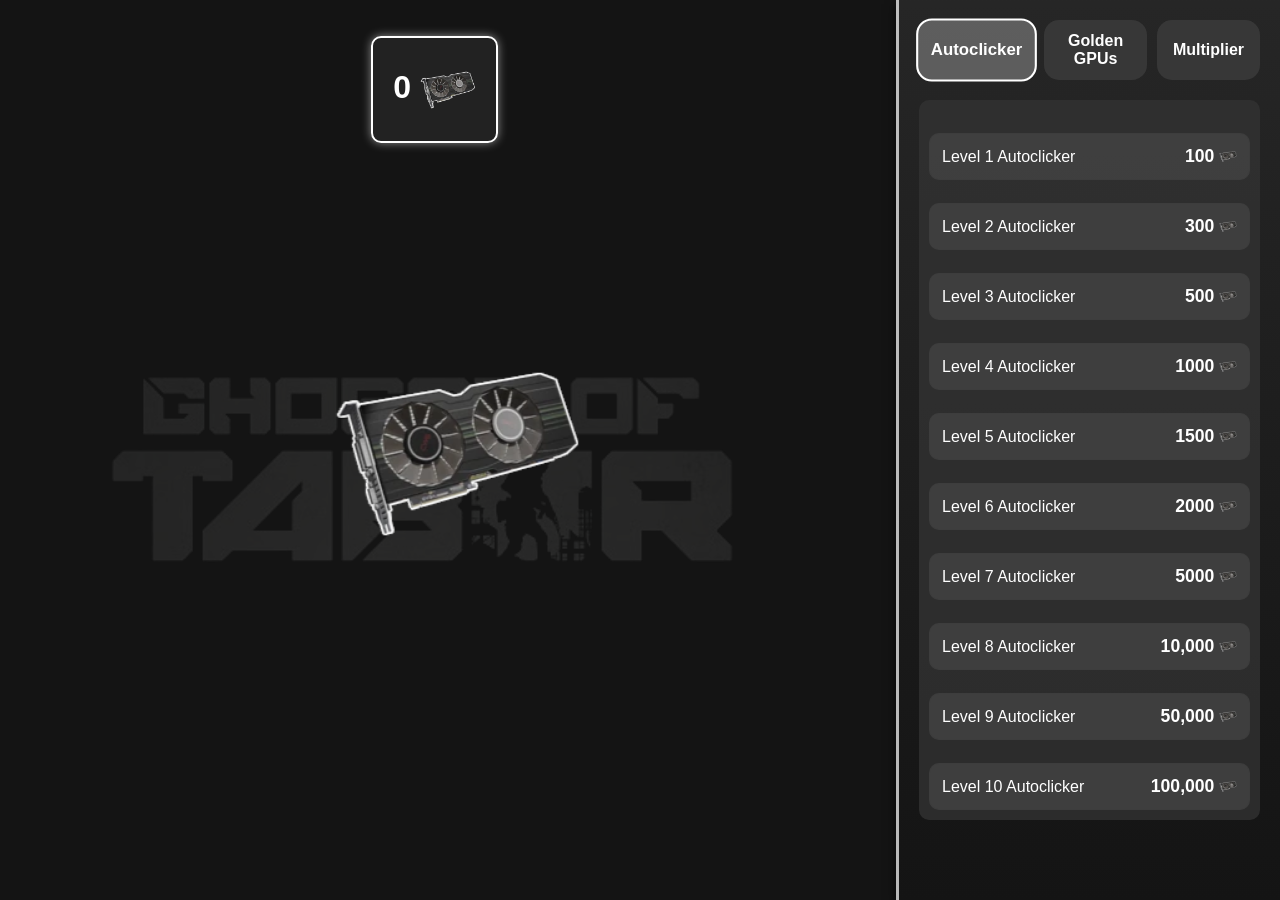
==== index.html @ f70545c6 "Add files via upload" ====
<!DOCTYPE html>
<html lang="en">
<head>
    <meta charset="UTF-8">
    <meta name="viewport" content="width=device-width, initial-scale=1.0">
    <link rel="stylesheet" href="style.css">
    <link rel="shortcut icon" href="GPU.png" type="image/x-icon">
    <title>GPU Clicker</title>
</head>
<body>
    <div class="main-content">
        <div class="Web-background"></div>
        <div class="scoreboard">
            <h1><span id="score">0</span> <img id="gpu" src="GPU.png" alt="GPU "></h1>
        </div>
        <div class="GPU-clicker">
            <img src="GPU.png" id="clicker" alt="GPU">

            <div id="floating-numbers"></div>
        </div>
    </div>
    <div id="hats-container"></div>
    <div class="sidebar right-sidebar">
        <div class="tabs">
            <div class="tab active" data-content="content1">Autoclicker</div>
            <div class="tab" data-content="content2">Golden GPUs</div>
            <div class="tab" data-content="content3">Multiplier</div>
        </div>
        <div class="tab-content" id="content1">
            <div class="item-row" data-type="autoclicker" data-price="100" data-level="1">
                <span>Level 1 Autoclicker</span>
                <span class="price">100<img src="GPU.png" alt="GPU"></span>
            </div>
            <div class="item-row" data-type="autoclicker" data-price="300" data-level="2">
                <span>Level 2 Autoclicker</span>
                <span class="price">300<img src="GPU.png" alt="GPU"></span>
            </div>
            <div class="item-row" data-type="autoclicker" data-price="500" data-level="3">
                <span>Level 3 Autoclicker</span>
                <span class="price">500<img src="GPU.png" alt="GPU"></span>
            </div>
            <div class="item-row" data-type="autoclicker" data-price="1000" data-level="4">
                <span>Level 4 Autoclicker</span>
                <span class="price">1000<img src="GPU.png" alt="GPU"></span>
            </div>
            <div class="item-row" data-type="autoclicker" data-price="1500" data-level="5">
                <span>Level 5 Autoclicker</span>
                <span class="price">1500<img src="GPU.png" alt="GPU"></span>
            </div>
            <div class="item-row" data-type="autoclicker" data-price="2000" data-level="6">
                <span>Level 6 Autoclicker</span>
                <span class="price">2000<img src="GPU.png" alt="GPU"></span>
            </div>
            <div class="item-row" data-type="autoclicker" data-price="5000" data-level="7">
                <span>Level 7 Autoclicker</span>
                <span class="price">5000<img src="GPU.png" alt="GPU"></span>
            </div>
            <div class="item-row" data-type="autoclicker" data-price="10000" data-level="8">
                <span>Level 8 Autoclicker</span>
                <span class="price">10,000<img src="GPU.png" alt="GPU"></span>
            </div>
            <div class="item-row" data-type="autoclicker" data-price="50000" data-level="9">
                <span>Level 9 Autoclicker</span>
                <span class="price">50,000<img src="GPU.png" alt="GPU"></span>
            </div>
            <div class="item-row" data-type="autoclicker" data-price="100000" data-level="10">
                <span>Level 10 Autoclicker</span>
                <span class="price">100,000<img src="GPU.png" alt="GPU"></span>
            </div>
        </div>
        <div class="tab-content" id="content2" style="display: none;">
            <!-- Golden GPUs will be added here later -->
            <p class="empty-message"><span>Will be added later</span></p>
        </div>
        <div class="tab-content" id="content3" style="display: none;">
            <div class="item-row" data-type="multiplier" data-price="200" data-level="1">
                <span>Level 1 Multiplier (2x)</span>
                <span class="price">200<img src="GPU.png" alt="GPU"></span>
            </div>
            <div class="item-row" data-type="multiplier" data-price="500" data-level="2">
                <span>Level 2 Multiplier (3x)</span>
                <span class="price">500<img src="GPU.png" alt="GPU"></span>
            </div>
            <div class="item-row" data-type="multiplier" data-price="1000" data-level="3">
                <span>Level 3 Multiplier (4x)</span>
                <span class="price">1000<img src="GPU.png" alt="GPU"></span>
            </div>
            <div class="item-row" data-type="multiplier" data-price="2000" data-level="4">
                <span>Level 4 Multiplier (5x)</span>
                <span class="price">2000<img src="GPU.png" alt="GPU"></span>
            </div>
            <div class="item-row" data-type="multiplier" data-price="3000" data-level="5">
                <span>Level 5 Multiplier (6x)</span>
                <span class="price">3000<img src="GPU.png" alt="GPU"></span>
            </div>
            <div class="item-row" data-type="multiplier" data-price="4500" data-level="6">
                <span>Level 6 Multiplier (7x)</span>
                <span class="price">4500<img src="GPU.png" alt="GPU"></span>
            </div>
            <div class="item-row" data-type="multiplier" data-price="9000" data-level="7">
                <span>Level 7 Multiplier (8x)</span>
                <span class="price">9000<img src="GPU.png" alt="GPU"></span>
            </div>
            <div class="item-row" data-type="multiplier" data-price="12000" data-level="8">
                <span>Level 8 Multiplier (9x)</span>
                <span class="price">12,000<img src="GPU.png" alt="GPU"></span>
            </div>
            <div class="item-row" data-type="multiplier" data-price="15000" data-level="9">
                <span>Level 9 Multiplier (10x)</span>
                <span class="price">15,000<img src="GPU.png" alt="GPU"></span>
            </div>
            <div class="item-row" data-type="multiplier" data-price="20000" data-level="10">
                <span>Level 10 Multiplier (11x)</span>
                <span class="price">20,000<img src="GPU.png" alt="GPU"></span>
            </div>
        </div>
    </div>

    <!-- <div class="Cairo-image">
        <img src="CAIROI.PNG" alt="Cairo">
    </div> -->
    
    <script src="main.js"></script>
</body>
</html>
---- style.css ----
body {
    display: flex;
    justify-content: flex-end;
    align-items: center;
    min-height: 100vh;
    margin: 0;
    background-color: rgba(20, 20, 20, 1);
    font-family: 'Open Sans', sans-serif;
    overflow: hidden;
}

.main-content {
    display: flex;
    flex-direction: column;
    justify-content: center;
    align-items: center;
    width: 75%;
    position: relative;
}

.Web-background {
    position: fixed;
    top: 52%;
    left: 33%;
    width: 50%;
    height: 70%;
    background-image: url('Background-2-removebg-preview.png');
    background-size: contain;
    background-position: center;
    background-repeat: no-repeat;
    opacity: 0.1;
    transform: translate(-50%, -50%);
    z-index: -1;
}

.scoreboard {
    position: fixed;
    left: 29%;
    top: 4%;
    margin-bottom: 20px;
    padding: 10px 20px;
    background-color: rgba(40, 40, 40, 0.7);
    border: 2px solid white;
    color: white;
    text-align: center;
    border-radius: 10px;
    box-shadow: 0 0 10px rgba(255, 255, 255, 0.5);
    font-family: 'Open Sans', sans-serif;
}

#gpu {
    height: 1.2em;
    vertical-align: middle;
}


@keyframes sway {
    0% { transform: translateX(0); }
    25% { transform: translateX(-5px); }
    50% { transform: translateX(0); }
    75% { transform: translateX(3px); }
    100% { transform: translateX(0); }
}

.GPU-clicker #clicker {
    position: fixed;
    left: 26%;
    top: 41%;
    width: 250px;
    height: auto;
    cursor: pointer;
    transition: transform 0.3s ease-in-out;
    animation: sway 2s ease-in-out infinite;
}

.GPU-clicker #clicker:hover {
    transform: scale(1.2);
}

.GPU-clicker #clicker:active {
    transform: scale(0.9);
}

#floating-numbers {
    position: absolute;
    top: 0;
    left: 50%;
    transform: translateX(-50%);
    pointer-events: none;
}

.falling-gpu {
    position: absolute;
    width: 50px;
    height: auto;
    z-index: 2;
    transition: top 1s ease-out, opacity 1s ease-out;
}

.sidebar {
    width: 30%;
    height: 100%;
    background: linear-gradient(180deg, rgba(40, 40, 40, 0.9) 0%, rgba(20, 20, 20, 0.9) 100%);
    border-left: 3px solid rgba(255, 255, 255, 0.7);
    box-shadow: 0 4px 10px rgba(0, 0, 0, 0.7);
    padding: 20px;
    position: fixed;
    right: 0;
    top: 0;
    overflow-y: auto;
    overflow-x: hidden;
    box-sizing: border-box;
    font-family: 'Open Sans', sans-serif;
}

.tabs {
    display: flex;
    flex-direction: row; 
    gap: 10px;
    margin-bottom: 20px;
    justify-content: center; 
}


.tab {
    flex: 1; 
    background-color: rgba(60, 60, 60, 0.8);
    color: white;
    border: none;
    border-radius: 15px;
    padding: 12px;
    cursor: pointer;
    transition: all 0.3s ease;
    display: flex;
    align-items: center;
    justify-content: center;
    font-weight: bold;
    text-align: center;
}

.tab:hover {
    background-color: rgba(80, 80, 80, 0.9);
    box-shadow: 0 4px 6px rgba(0, 0, 0, 0.5);
}

.tab.active {
    background-color: rgba(100, 100, 100, 0.9);
    border: 2px solid white;
    transform: scale(1.05);
}


.tab-content {
    padding: 10px;
    background-color: rgba(50, 50, 50, 0.8);
    border-radius: 10px;
    overflow-y: auto;
}

.tab-content h2 {
    color: white;
    margin: 10px 0;
    font-size: 1.2em;
    font-family: 'Open Sans', sans-serif;
}


.item-row {
    display: flex;
    justify-content: space-between;
    align-items: center;
    padding: 12px;
    margin-top: 23px;
    background-color: rgba(70, 70, 70, 0.7);
    border-radius: 10px;
    border: 1px solid rgba(60, 60, 60, 0.6);
    transition: background-color 0.3s ease, box-shadow 0.3s ease;
    position: relative;
    overflow: hidden;
    cursor: pointer; 
}

.item-row span{
    color: white;
}

.item-row.purchased::before {
    content: "";
    position: absolute;
    top: 0;
    left: 0;
    width: 100%;
    height: 100%;
    background-color: rgba(0, 0, 0, 0.7);
    z-index: 1;
    border-radius: 10px;
    border: 1px solid rgba(60, 60, 60, 0.6);
}

.item-row.purchased .price {
    color: #999;
    z-index: 2;
}

.item-row.purchased::after {
    content: "BOUGHT";
    color: red;
    font-weight: bold;
    font-size: 1.2em;
    position: absolute;
    top: 50%;
    left: 50%;
    transform: translate(-50%, -50%);
    background: rgba(0, 0, 0, 0.01);
    padding: 5px 10px;
    border-radius: 5px;
    z-index: 3;
    text-align: center;
    width: 100%;
    height: 105%;
    display: flex;
    align-items: center;
    justify-content: center;
}

.item-row .price {
    color: white;
    font-weight: bold;
    font-size: 1.1em;
    display: flex;
    align-items: center;
    position: relative;
}

.item-row .price img {
    width: 1em;
    height: auto;
    margin-left: 5px;
}

.empty-message {
    color: white;
    text-align: center;
    font-size: 1.2em;
    margin-top: 150%;
    font-weight: bold;
    font-family: 'Open Sans', sans-serif;
}

.empty-message span {
    position: fixed;
    top: 50%;
    left: 80%;
}

/* .Cairo-image {
    position: fixed;
    bottom: 0;
    left: 0;
}

/*Easter egg to be added */

/*
.Cairo-image img{
    width: 150px
    ;
} */
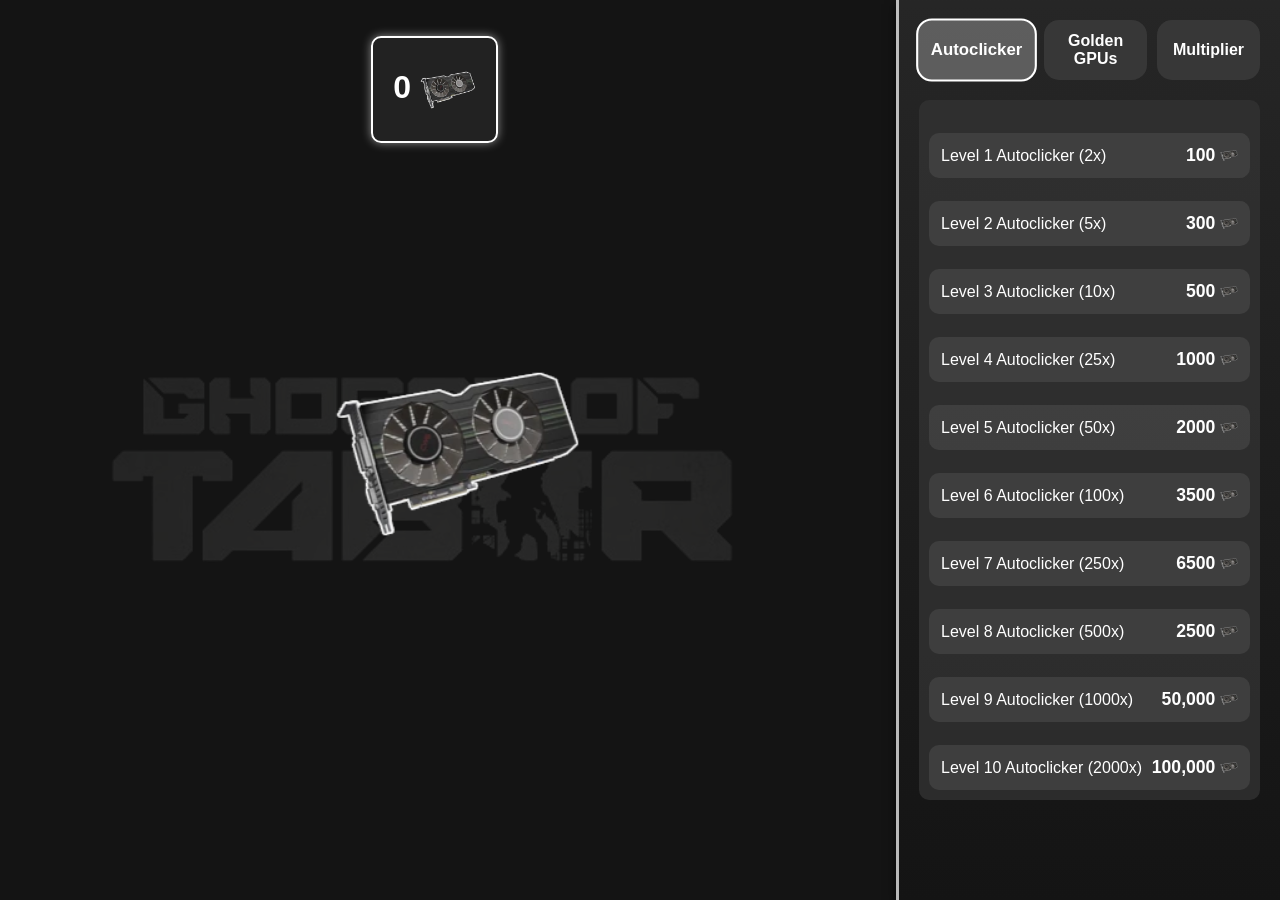
==== commit f398048d: "Updated it for the first time, bugless just needs updates. FOLLOW ROADMAP.txt" ====
--- a/index.html
+++ b/index.html
@@ -3,115 +3,167 @@
 <head>
     <meta charset="UTF-8">
     <meta name="viewport" content="width=device-width, initial-scale=1.0">
+    <meta name="description" content="GPU Clicker Game - Click to earn GPUs and upgrade your autoclickers!">
+    <meta name="keywords" content="GPU, Clicker Game, Autoclicker, Upgrade, Game">
+    <meta name="author" content="Luka Podiashvili">
     <link rel="stylesheet" href="style.css">
     <link rel="shortcut icon" href="GPU.png" type="image/x-icon">
     <title>GPU Clicker</title>
 </head>
 <body>
+    <!--SCORE AND THE PLAYSPACE-->
     <div class="main-content">
         <div class="Web-background"></div>
         <div class="scoreboard">
-            <h1><span id="score">0</span> <img id="gpu" src="GPU.png" alt="GPU "></h1>
+            <h1><span id="score">0</span> <img id="gpu" src="GPU.png" alt="GPU " draggable="false"></h1>
         </div>
         <div class="GPU-clicker">
-            <img src="GPU.png" id="clicker" alt="GPU">
+            <img src="GPU.png" id="clicker" alt="GPU" draggable="false">
 
             <div id="floating-numbers"></div>
         </div>
     </div>
     <div id="hats-container"></div>
     <div class="sidebar right-sidebar">
+
+        <!--TABS-->
         <div class="tabs">
             <div class="tab active" data-content="content1">Autoclicker</div>
             <div class="tab" data-content="content2">Golden GPUs</div>
             <div class="tab" data-content="content3">Multiplier</div>
-        </div>
+        </div> 
+
+        <img id="auto-cursor" src="cursor.png" alt="Cursor" /> <!--Autoclicker cursor image-->
+        
+        <!--AUTOCLICKERS-->
         <div class="tab-content" id="content1">
             <div class="item-row" data-type="autoclicker" data-price="100" data-level="1">
-                <span>Level 1 Autoclicker</span>
-                <span class="price">100<img src="GPU.png" alt="GPU"></span>
+                <span>Level 1 Autoclicker (2x)</span>
+                <span class="price">100<img src="GPU.png" alt="GPU" draggable="false"></span>
             </div>
             <div class="item-row" data-type="autoclicker" data-price="300" data-level="2">
-                <span>Level 2 Autoclicker</span>
-                <span class="price">300<img src="GPU.png" alt="GPU"></span>
+                <span>Level 2 Autoclicker (5x)</span>
+                <span class="price">300<img src="GPU.png" alt="GPU" draggable="false"></span>
             </div>
             <div class="item-row" data-type="autoclicker" data-price="500" data-level="3">
-                <span>Level 3 Autoclicker</span>
-                <span class="price">500<img src="GPU.png" alt="GPU"></span>
+                <span>Level 3 Autoclicker (10x)</span>
+                <span class="price">500<img src="GPU.png" alt="GPU" draggable="false"></span>
             </div>
             <div class="item-row" data-type="autoclicker" data-price="1000" data-level="4">
-                <span>Level 4 Autoclicker</span>
-                <span class="price">1000<img src="GPU.png" alt="GPU"></span>
+                <span>Level 4 Autoclicker (25x)</span>
+                <span class="price">1000<img src="GPU.png" alt="GPU" draggable="false"></span>
             </div>
-            <div class="item-row" data-type="autoclicker" data-price="1500" data-level="5">
-                <span>Level 5 Autoclicker</span>
-                <span class="price">1500<img src="GPU.png" alt="GPU"></span>
+            <div class="item-row" data-type="autoclicker" data-price="2000" data-level="5">
+                <span>Level 5 Autoclicker (50x)</span>
+                <span class="price">2000<img src="GPU.png" alt="GPU" draggable="false"></span>
             </div>
-            <div class="item-row" data-type="autoclicker" data-price="2000" data-level="6">
-                <span>Level 6 Autoclicker</span>
-                <span class="price">2000<img src="GPU.png" alt="GPU"></span>
+            <div class="item-row" data-type="autoclicker" data-price="3500" data-level="6">
+                <span>Level 6 Autoclicker (100x)</span>
+                <span class="price">3500<img src="GPU.png" alt="GPU" draggable="false"></span>
             </div>
-            <div class="item-row" data-type="autoclicker" data-price="5000" data-level="7">
-                <span>Level 7 Autoclicker</span>
-                <span class="price">5000<img src="GPU.png" alt="GPU"></span>
+            <div class="item-row" data-type="autoclicker" data-price="6500" data-level="7">
+                <span>Level 7 Autoclicker (250x)</span>
+                <span class="price">6500<img src="GPU.png" alt="GPU" draggable="false"></span>
             </div>
-            <div class="item-row" data-type="autoclicker" data-price="10000" data-level="8">
-                <span>Level 8 Autoclicker</span>
-                <span class="price">10,000<img src="GPU.png" alt="GPU"></span>
+            <div class="item-row" data-type="autoclicker" data-price="25000" data-level="8">
+                <span>Level 8 Autoclicker (500x)</span>
+                <span class="price">2500<img src="GPU.png" alt="GPU" draggable="false"></span>
             </div>
             <div class="item-row" data-type="autoclicker" data-price="50000" data-level="9">
-                <span>Level 9 Autoclicker</span>
-                <span class="price">50,000<img src="GPU.png" alt="GPU"></span>
+                <span>Level 9 Autoclicker (1000x)</span>
+                <span class="price">50,000<img src="GPU.png" alt="GPU" draggable="false"></span>
             </div>
             <div class="item-row" data-type="autoclicker" data-price="100000" data-level="10">
-                <span>Level 10 Autoclicker</span>
-                <span class="price">100,000<img src="GPU.png" alt="GPU"></span>
+                <span>Level 10 Autoclicker (2000x)</span>
+                <span class="price">100,000<img src="GPU.png" alt="GPU" draggable="false"></span>
             </div>
         </div>
+
+        <!--GOLDEN GPUS-->
         <div class="tab-content" id="content2" style="display: none;">
-            <!-- Golden GPUs will be added here later -->
-            <p class="empty-message"><span>Will be added later</span></p>
+            <div class="item-row" data-type="golden-gpu" data-price="200" data-level="1">
+                <span>Level 1 Gold GPUs </span>
+                <span class="price">200<img src="GPU.png" alt="GPU" draggable="false"></span>
+            </div>
+            <div class="item-row" data-type="golden-gpu" data-price="500" data-level="2">
+                <span>Level 2 Gold GPUs </span>
+                <span class="price">500<img src="GPU.png" alt="GPU" draggable="false"></span>
+            </div>
+            <div class="item-row" data-type="golden-gpu" data-price="1000" data-level="3">
+                <span>Level 3 Gold GPUs</span>
+                <span class="price">1000<img src="GPU.png" alt="GPU" draggable="false"></span>
+            </div>
+            <div class="item-row" data-type="golden-gpu" data-price="2000" data-level="4">
+                <span>Level 4 Gold GPUs</span>
+                <span class="price">2000<img src="GPU.png" alt="GPU" draggable="false"></span>
+            </div>
+            <div class="item-row" data-type="golden-gpu"data-price="3000" data-level="5">
+                <span>Level 5 Gold GPUs</span>
+                <span class="price">3000<img src="GPU.png" alt="GPU" draggable="false"></span>
+            </div>
+            <div class="item-row" data-type="golden-gpu" data-price="4500" data-level="6">
+                <span>Level 6 Gold GPUs</span>
+                <span class="price">4500<img src="GPU.png" alt="GPU" draggable="false"></span>
+            </div>
+            <div class="item-row" data-type="golden-gpu" data-price="9000" data-level="7">
+                <span>Level 7 Gold GPUs</span>
+                <span class="price">9000<img src="GPU.png" alt="GPU" draggable="false"></span>
+            </div>
+            <div class="item-row" data-type="golden-gpu" data-price="12000" data-level="8">
+                <span>Level 8 Gold GPUs</span>
+                <span class="price">12,000<img src="GPU.png" alt="GPU" draggable="false"></span>
+            </div>
+            <div class="item-row" data-type="golden-gpu" data-price="15000" data-level="9">
+                <span>Level 9 Gold GPUs</span>
+                <span class="price">15,000<img src="GPU.png" alt="GPU" draggable="false"></span>
+            </div>
+            <div class="item-row" data-type="golden-gpu" data-price="20000" data-level="10">
+                <span>Level 10 Gold GPUs</span>
+                <span class="price">20,000<img src="GPU.png" alt="GPU" draggable="false"></span>
+            </div>
         </div>
+
+        <!--MULTIPLIERS-->
         <div class="tab-content" id="content3" style="display: none;">
             <div class="item-row" data-type="multiplier" data-price="200" data-level="1">
                 <span>Level 1 Multiplier (2x)</span>
-                <span class="price">200<img src="GPU.png" alt="GPU"></span>
+                <span class="price">200<img src="GPU.png" alt="GPU" draggable="false"></span>
             </div>
             <div class="item-row" data-type="multiplier" data-price="500" data-level="2">
                 <span>Level 2 Multiplier (3x)</span>
-                <span class="price">500<img src="GPU.png" alt="GPU"></span>
+                <span class="price">500<img src="GPU.png" alt="GPU" draggable="false"></span>
             </div>
             <div class="item-row" data-type="multiplier" data-price="1000" data-level="3">
                 <span>Level 3 Multiplier (4x)</span>
-                <span class="price">1000<img src="GPU.png" alt="GPU"></span>
+                <span class="price">1000<img src="GPU.png" alt="GPU" draggable="false"></span>
             </div>
             <div class="item-row" data-type="multiplier" data-price="2000" data-level="4">
                 <span>Level 4 Multiplier (5x)</span>
-                <span class="price">2000<img src="GPU.png" alt="GPU"></span>
+                <span class="price">2000<img src="GPU.png" alt="GPU" draggable="false"></span>
             </div>
-            <div class="item-row" data-type="multiplier" data-price="3000" data-level="5">
-                <span>Level 5 Multiplier (6x)</span>
-                <span class="price">3000<img src="GPU.png" alt="GPU"></span>
+            <div class="item-row" data-type="multiplier" data-price="5000" data-level="5">
+                <span>Level 5 Multiplier (7x)</span>
+                <span class="price">5000<img src="GPU.png" alt="GPU" draggable="false"></span>
             </div>
-            <div class="item-row" data-type="multiplier" data-price="4500" data-level="6">
-                <span>Level 6 Multiplier (7x)</span>
-                <span class="price">4500<img src="GPU.png" alt="GPU"></span>
+            <div class="item-row" data-type="multiplier" data-price="8000" data-level="6">
+                <span>Level 6 Multiplier (10x)</span>
+                <span class="price">8000<img src="GPU.png" alt="GPU" draggable="false"></span>
             </div>
-            <div class="item-row" data-type="multiplier" data-price="9000" data-level="7">
-                <span>Level 7 Multiplier (8x)</span>
-                <span class="price">9000<img src="GPU.png" alt="GPU"></span>
+            <div class="item-row" data-type="multiplier" data-price="15000" data-level="7">
+                <span>Level 7 Multiplier (15x)</span>
+                <span class="price">15000<img src="GPU.png" alt="GPU" draggable="false"></span>
             </div>
-            <div class="item-row" data-type="multiplier" data-price="12000" data-level="8">
-                <span>Level 8 Multiplier (9x)</span>
-                <span class="price">12,000<img src="GPU.png" alt="GPU"></span>
+            <div class="item-row" data-type="multiplier" data-price="20000" data-level="8">
+                <span>Level 8 Multiplier (25x)</span>
+                <span class="price">20000<img src="GPU.png" alt="GPU" draggable="false"></span>
             </div>
-            <div class="item-row" data-type="multiplier" data-price="15000" data-level="9">
-                <span>Level 9 Multiplier (10x)</span>
-                <span class="price">15,000<img src="GPU.png" alt="GPU"></span>
+            <div class="item-row" data-type="multiplier" data-price="50000" data-level="9">
+                <span>Level 9 Multiplier (50x)</span>
+                <span class="price">50000<img src="GPU.png" alt="GPU" draggable="false"></span>
             </div>
-            <div class="item-row" data-type="multiplier" data-price="20000" data-level="10">
-                <span>Level 10 Multiplier (11x)</span>
-                <span class="price">20,000<img src="GPU.png" alt="GPU"></span>
+            <div class="item-row" data-type="multiplier" data-price="100000" data-level="10">
+                <span>Level 10 Multiplier (100x)</span>
+                <span class="price">100000<img src="GPU.png" alt="GPU" draggable="false"></span>
             </div>
         </div>
     </div>
@@ -119,7 +171,8 @@
     <!-- <div class="Cairo-image">
         <img src="CAIROI.PNG" alt="Cairo">
     </div> -->
+    <!--RIP-->
     
     <script src="main.js"></script>
-</body>
+</body> 
 </html>
--- a/style.css
+++ b/style.css
@@ -1,3 +1,10 @@
+* {
+    user-select: none;
+    -webkit-user-select: none; /* safari */
+    -moz-user-select: none;    /* firefox */
+    -ms-user-select: none;     /* edge */
+  }
+
 
 body {
     display: flex;
@@ -63,6 +70,32 @@
     100% { transform: translateX(0); }
 }
 
+/* Golden GPU falling animation */
+@keyframes golden-sway {
+    0% { transform: translateX(0) rotate(0deg); }
+    25% { transform: translateX(-10px) rotate(-10deg); }
+    50% { transform: translateX(10px) rotate(10deg); }
+    75% { transform: translateX(-5px) rotate(-5deg); }
+    100% { transform: translateX(0) rotate(0deg); }
+}
+
+/* Updated Golden GPU styles */
+.golden-gpu {
+    position: absolute;
+    top: -50px; /* Start above the screen */
+    width: 60px; /* Increased size */
+    height: auto;
+    z-index: 3;
+    animation: golden-sway 4s ease-in-out infinite, fall 8s linear; /* Slower fall */
+    pointer-events: auto; /* Ensure it can be clicked */
+    cursor: pointer; /* Show pointer cursor on hover */
+}
+
+@keyframes fall {
+    0% { top: -50px; opacity: 1; }
+    100% { top: 100vh; opacity: 0; }
+}
+
 .GPU-clicker #clicker {
     position: fixed;
     left: 26%;
@@ -174,7 +207,6 @@
     margin-top: 23px;
     background-color: rgba(70, 70, 70, 0.7);
     border-radius: 10px;
-    border: 1px solid rgba(60, 60, 60, 0.6);
     transition: background-color 0.3s ease, box-shadow 0.3s ease;
     position: relative;
     overflow: hidden;
@@ -214,16 +246,35 @@
     transform: translate(-50%, -50%);
     background: rgba(0, 0, 0, 0.01);
     padding: 5px 10px;
-    border-radius: 5px;
     z-index: 3;
     text-align: center;
-    width: 100%;
-    height: 105%;
+    width: 100;
+    height: 100%;
     display: flex;
     align-items: center;
     justify-content: center;
 }
 
+/*.item-row.out-of-stock {
+    content: "OUT OF STOCK";
+    color: red;
+    font-weight: bold;
+    font-size: 1.2em;
+    position: absolute;
+    top: 50%;
+    left: 50%;
+    transform: translate(-50%, -50%);        THIS WILL BE UNCOMMENTED WHEN I IMPLEMENT THE OUT OF STOCK FUNCTIONALITY
+    background: rgba(0, 0, 0, 0.01);
+    padding: 5px 10px;
+    z-index: 3;
+    text-align: center;
+    width: 100;
+    height: 100%;
+    display: flex;
+    align-items: center;
+    justify-content: center;
+}
+*/
 .item-row .price {
     color: white;
     font-weight: bold;
@@ -253,6 +304,22 @@
     top: 50%;
     left: 80%;
 }
+
+#auto-cursor {
+    position: absolute;
+    top: 50%;
+    left: 50%;
+    width: 50px;
+    height: auto;
+    transform: translate(-50%, -50%);
+    display: none;
+    pointer-events: none;
+    transition: transform 0.1s ease;
+  }
+  
+  #auto-cursor.clicking {
+    transform: translate(-50%, -50%) scale(0.9); 
+  }
 
 /* .Cairo-image {
     position: fixed;
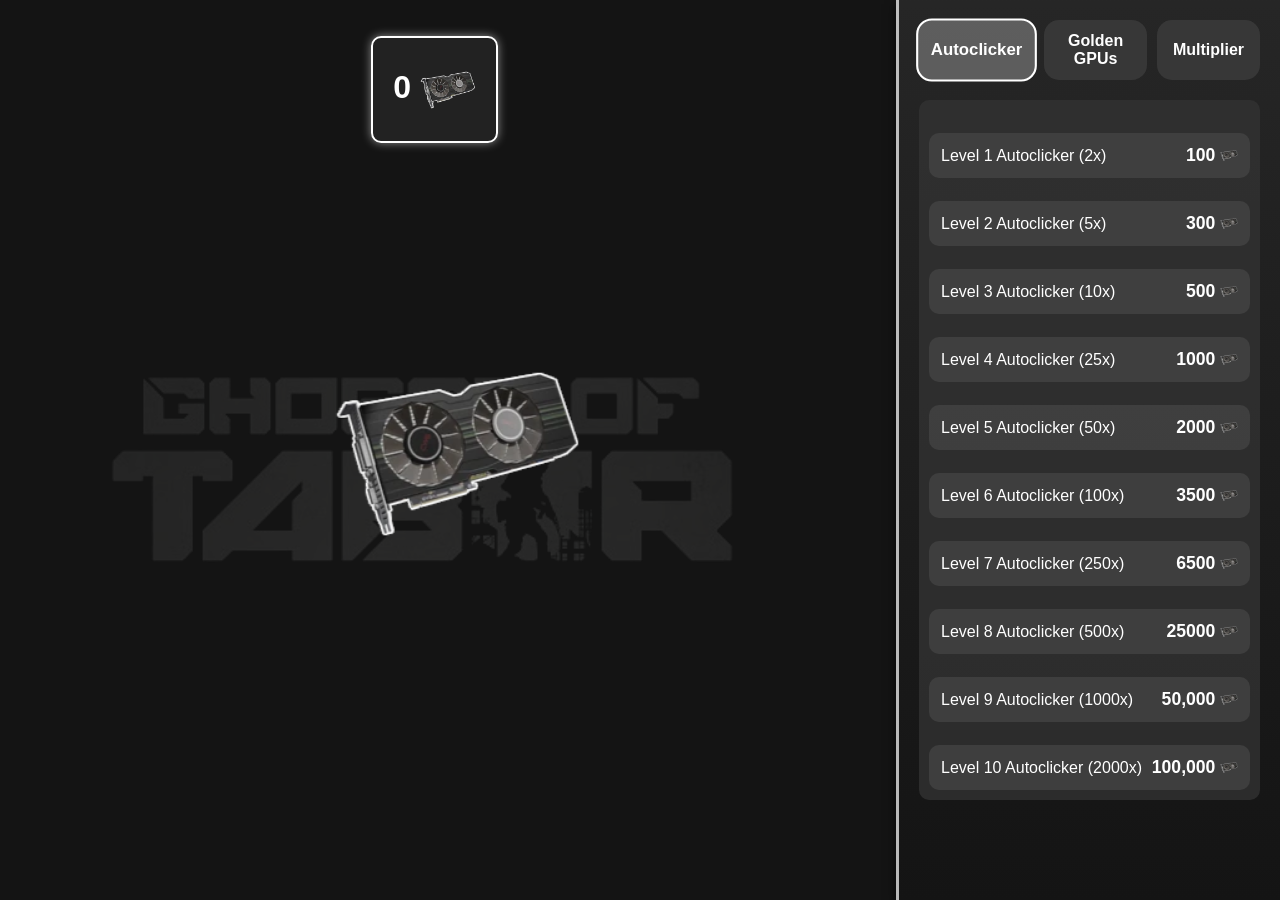
==== commit 2c36e05b: "Updated roadmap, FIXED being able to buy backwards causing downgrades (out of stock system)" ====
--- a/index.html
+++ b/index.html
@@ -31,10 +31,7 @@
             <div class="tab active" data-content="content1">Autoclicker</div>
             <div class="tab" data-content="content2">Golden GPUs</div>
             <div class="tab" data-content="content3">Multiplier</div>
-        </div> 
-
-        <img id="auto-cursor" src="cursor.png" alt="Cursor" /> <!--Autoclicker cursor image-->
-        
+        </div>         
         <!--AUTOCLICKERS-->
         <div class="tab-content" id="content1">
             <div class="item-row" data-type="autoclicker" data-price="100" data-level="1">
@@ -67,7 +64,7 @@
             </div>
             <div class="item-row" data-type="autoclicker" data-price="25000" data-level="8">
                 <span>Level 8 Autoclicker (500x)</span>
-                <span class="price">2500<img src="GPU.png" alt="GPU" draggable="false"></span>
+                <span class="price">25000<img src="GPU.png" alt="GPU" draggable="false"></span>
             </div>
             <div class="item-row" data-type="autoclicker" data-price="50000" data-level="9">
                 <span>Level 9 Autoclicker (1000x)</span>
--- a/style.css
+++ b/style.css
@@ -32,7 +32,7 @@
     left: 33%;
     width: 50%;
     height: 70%;
-    background-image: url('Background-2-removebg-preview.png');
+    background-image: url('Background\ GOT.png');
     background-size: contain;
     background-position: center;
     background-repeat: no-repeat;
@@ -70,7 +70,6 @@
     100% { transform: translateX(0); }
 }
 
-/* Golden GPU falling animation */
 @keyframes golden-sway {
     0% { transform: translateX(0) rotate(0deg); }
     25% { transform: translateX(-10px) rotate(-10deg); }
@@ -79,16 +78,16 @@
     100% { transform: translateX(0) rotate(0deg); }
 }
 
-/* Updated Golden GPU styles */
+
 .golden-gpu {
     position: absolute;
-    top: -50px; /* Start above the screen */
-    width: 60px; /* Increased size */
+    top: -50px; 
+    width: 60px;
     height: auto;
     z-index: 3;
-    animation: golden-sway 4s ease-in-out infinite, fall 8s linear; /* Slower fall */
-    pointer-events: auto; /* Ensure it can be clicked */
-    cursor: pointer; /* Show pointer cursor on hover */
+    animation: golden-sway 4s ease-in-out infinite, fall 8s linear; 
+    pointer-events: auto; 
+    cursor: pointer; 
 }
 
 @keyframes fall {
@@ -230,7 +229,7 @@
     border: 1px solid rgba(60, 60, 60, 0.6);
 }
 
-.item-row.purchased .price {
+.item-row.purchased::before .price {
     color: #999;
     z-index: 2;
 }
@@ -255,26 +254,17 @@
     justify-content: center;
 }
 
-/*.item-row.out-of-stock {
-    content: "OUT OF STOCK";
+.item-row.out-of-stock {
+    opacity: 0.5;
+    pointer-events: none;
+    color: gray;
+}
+
+.item-row.out-of-stock .price {
     color: red;
     font-weight: bold;
-    font-size: 1.2em;
-    position: absolute;
-    top: 50%;
-    left: 50%;
-    transform: translate(-50%, -50%);        THIS WILL BE UNCOMMENTED WHEN I IMPLEMENT THE OUT OF STOCK FUNCTIONALITY
-    background: rgba(0, 0, 0, 0.01);
-    padding: 5px 10px;
-    z-index: 3;
-    text-align: center;
-    width: 100;
-    height: 100%;
-    display: flex;
-    align-items: center;
-    justify-content: center;
-}
-*/
+}
+
 .item-row .price {
     color: white;
     font-weight: bold;
@@ -305,21 +295,6 @@
     left: 80%;
 }
 
-#auto-cursor {
-    position: absolute;
-    top: 50%;
-    left: 50%;
-    width: 50px;
-    height: auto;
-    transform: translate(-50%, -50%);
-    display: none;
-    pointer-events: none;
-    transition: transform 0.1s ease;
-  }
-  
-  #auto-cursor.clicking {
-    transform: translate(-50%, -50%) scale(0.9); 
-  }
 
 /* .Cairo-image {
     position: fixed;
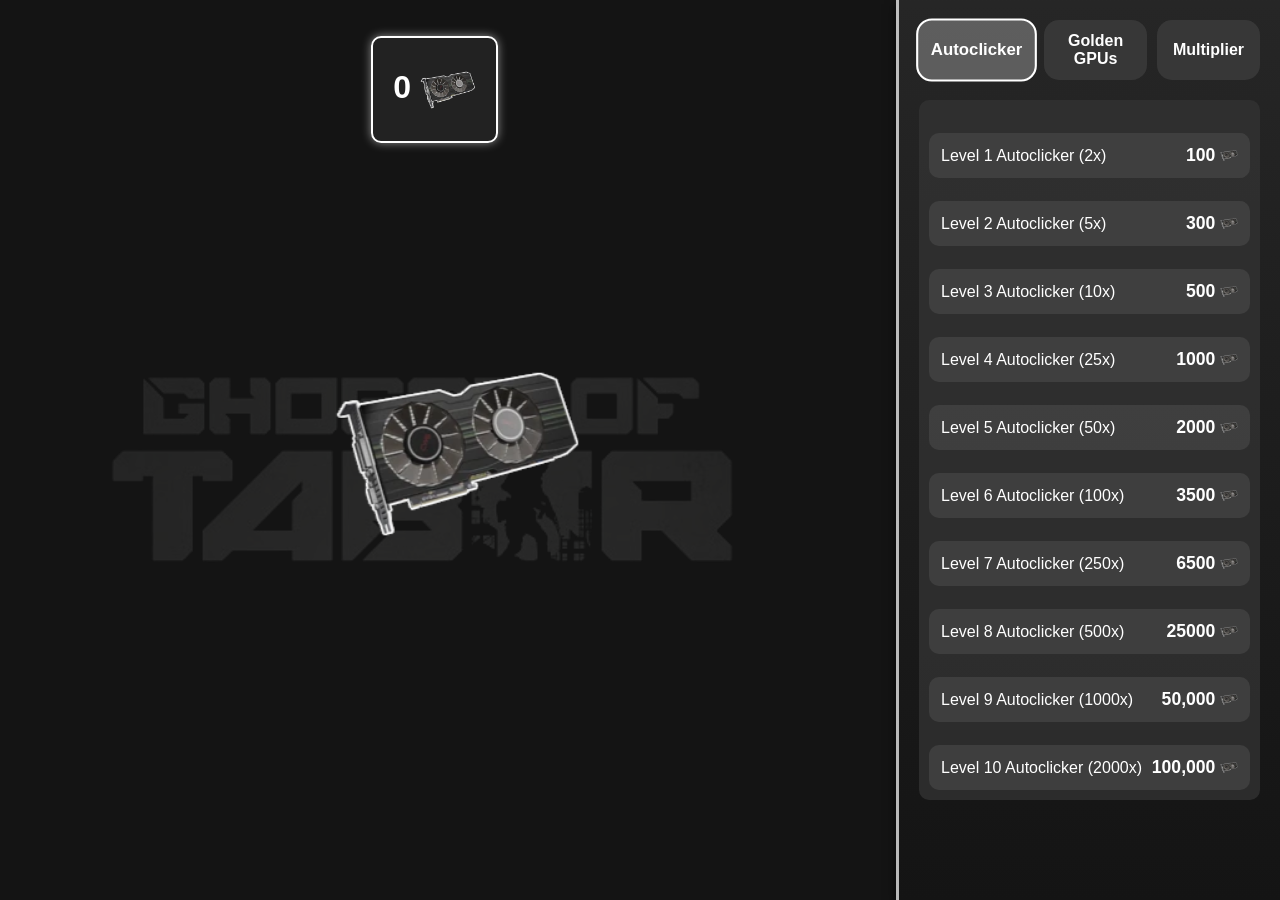
==== commit fb886afa: "Test commit" ====
--- a/index.html
+++ b/index.html
@@ -169,7 +169,7 @@
         <img src="CAIROI.PNG" alt="Cairo">
     </div> -->
     <!--RIP-->
-    
+     
     <script src="main.js"></script>
 </body> 
 </html>
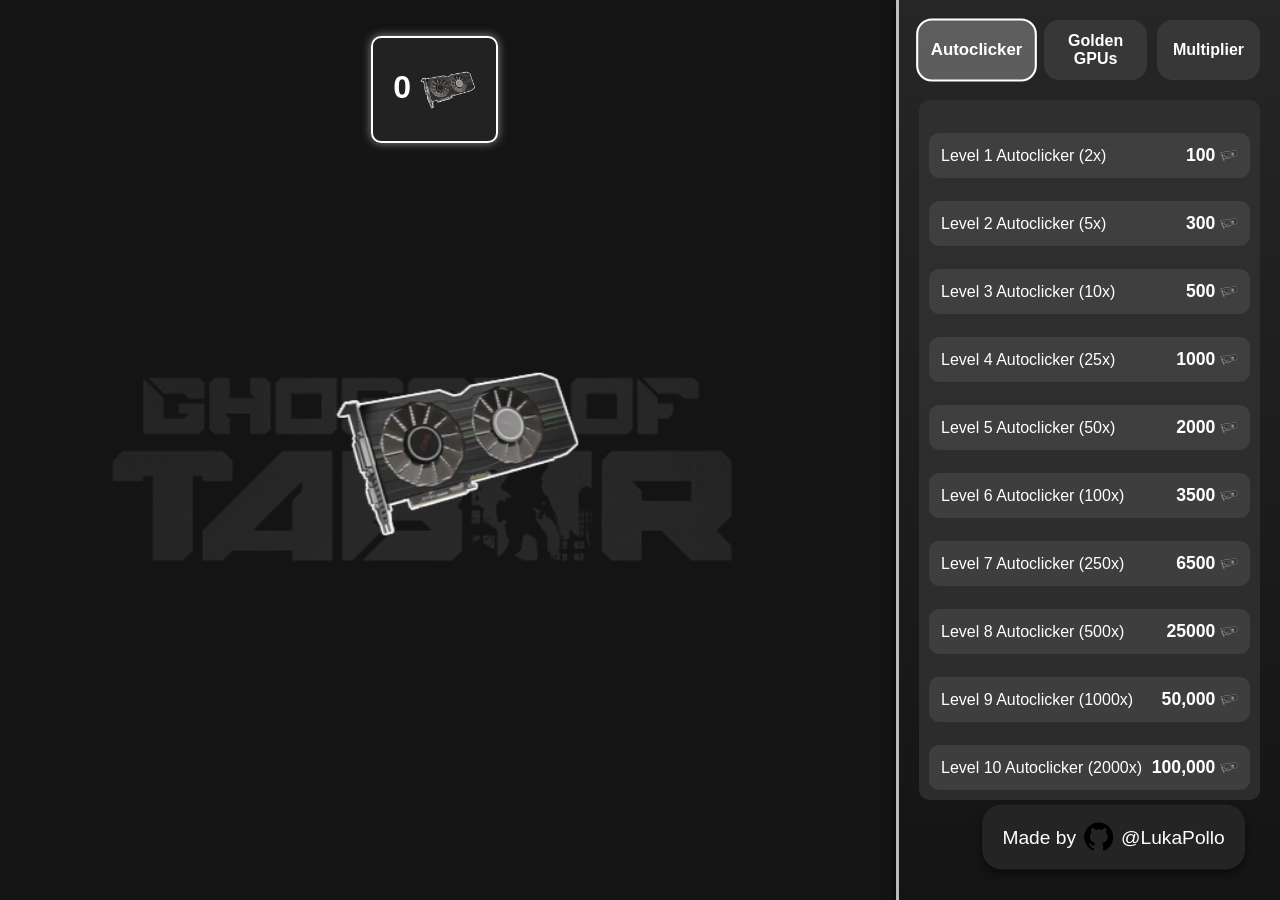
==== commit 79cb6cc4: "Added credits and adjusted fonts" ====
--- a/index.html
+++ b/index.html
@@ -164,6 +164,12 @@
             </div>
         </div>
     </div>
+    <div class="credits">
+        <a href="https://github.com/LukaPollo" id="github-link">Made by
+            <img src="Github_logo.png" alt="GitHub" style="width: 35px; height: 35px; margin-right: 5px; margin-left: 5px;">
+            @LukaPollo
+        </a>
+    </div>
 
     <!-- <div class="Cairo-image">
         <img src="CAIROI.PNG" alt="Cairo">
--- a/style.css
+++ b/style.css
@@ -13,7 +13,7 @@
     min-height: 100vh;
     margin: 0;
     background-color: rgba(20, 20, 20, 1);
-    font-family: 'Open Sans', sans-serif;
+    font-family: 'Roboto', sans-serif;
     overflow: hidden;
 }
 
@@ -295,6 +295,29 @@
     left: 80%;
 }
 
+.credits {
+    position: fixed; 
+    bottom: 7%; 
+    right: 13%; 
+    display: flex; 
+    justify-content: center; 
+    align-items: center; 
+    gap: 10px; 
+    background: rgba(40, 40, 40, 0.8); 
+    padding: 15px 20px;
+    border-radius: 20px; 
+    box-shadow: 0 4px 6px rgba(0, 0, 0, 0.5); 
+    transform: translate(50%, 50%);
+}
+
+#github-link {
+    display: flex; 
+    align-items: center; 
+    text-decoration: none; 
+    color: white; 
+    font-family: 'Inter', sans-serif; 
+    font-size: 1.2em; 
+}
 
 /* .Cairo-image {
     position: fixed;
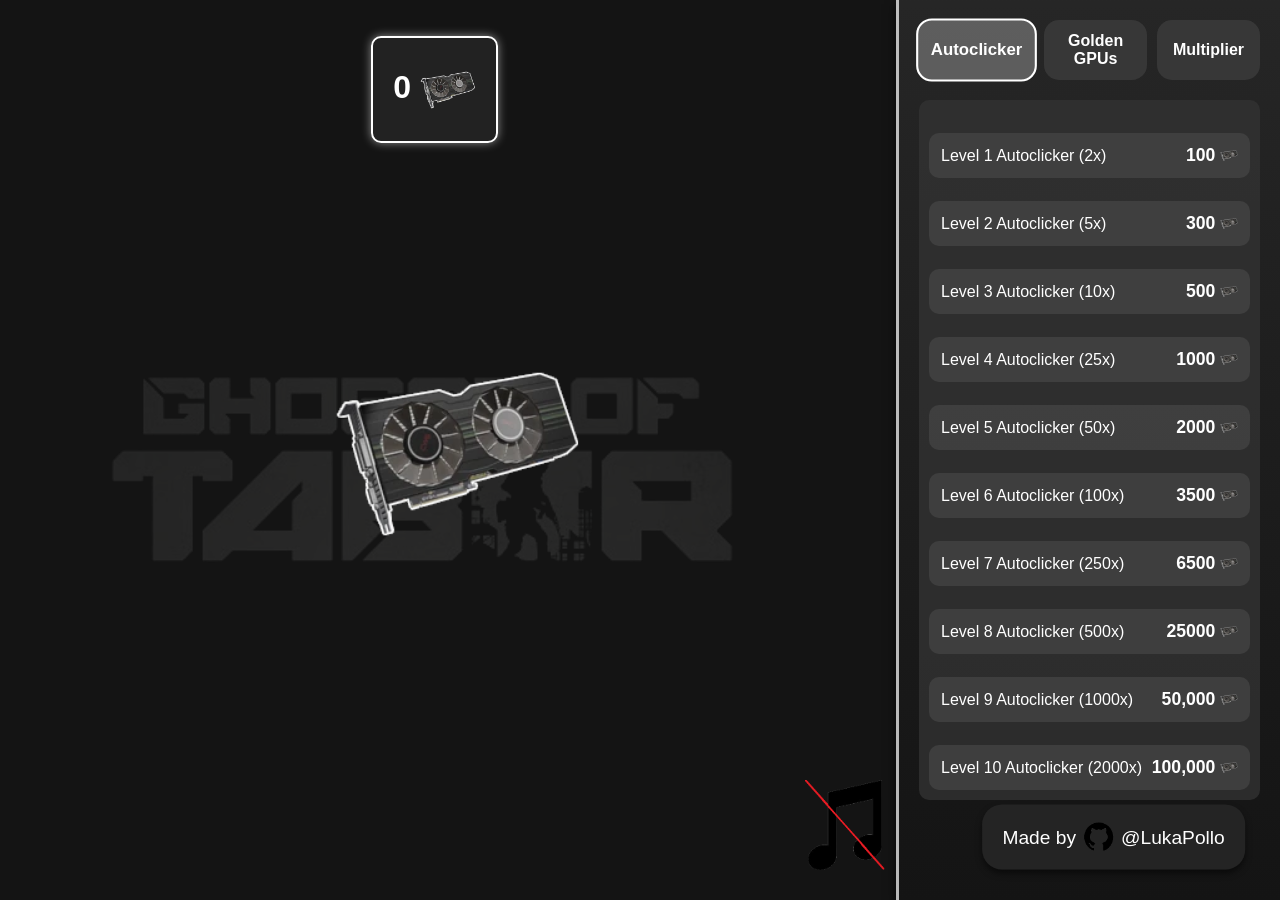
==== commit 2afba925: "Added audio toggler, added commented section in HTML that describes the game, updated roadmap, added" ====
--- a/index.html
+++ b/index.html
@@ -1,3 +1,28 @@
+<!--
+
+// Version 0.4            May/20/2025 UPDATED ROADMAP
+
+// This is a simple clicker game where you can buy upgrades to increase your score.
+// Features include:
+// - Click to earn points
+// - Buy upgrades to increase points per click
+// - Autoclicker that automatically clicks for you
+// - Background music and sound effects
+// - Responsive design
+// - Tabbed interface for different sections
+// - Out of stock items that become available as you progress if you skip levels
+// - Floating GPU animations
+// - Clickable items that can be purchased
+// - Audio toggler to mute/unmute background music
+// - GPU images that fall from the clicker button
+// - Golden GPU that spawns randomly and gives bonus points
+// - Multiplier that increases points per click
+//
+//GHOSTS OF TABOR PARODY GAME
+
+-->
+
+
 <!DOCTYPE html>
 <html lang="en">
 <head>
@@ -18,11 +43,13 @@
             <h1><span id="score">0</span> <img id="gpu" src="GPU.png" alt="GPU " draggable="false"></h1>
         </div>
         <div class="GPU-clicker">
-            <img src="GPU.png" id="clicker" alt="GPU" draggable="false">
-
+            <div class="clicker-wrapper">
+                <img src="GPU.png" id="clicker" alt="GPU" draggable="false">
+            </div>
             <div id="floating-numbers"></div>
         </div>
     </div>
+    <img src="AudioIconINACTIVE.png" alt="audioToggler" id="audioToggler" draggable="false">
     <div id="hats-container"></div>
     <div class="sidebar right-sidebar">
 
--- a/style.css
+++ b/style.css
@@ -95,23 +95,28 @@
     100% { top: 100vh; opacity: 0; }
 }
 
-.GPU-clicker #clicker {
+.clicker-wrapper {
     position: fixed;
     left: 26%;
     top: 41%;
     width: 250px;
     height: auto;
+    animation: sway 3s ease-in-out infinite;
+}
+
+#clicker {
+    width: 100%;
+    height: auto;
     cursor: pointer;
-    transition: transform 0.3s ease-in-out;
-    animation: sway 2s ease-in-out infinite;
-}
-
-.GPU-clicker #clicker:hover {
-    transform: scale(1.2);
-}
-
-.GPU-clicker #clicker:active {
-    transform: scale(0.9);
+    transition: transform 0.12s cubic-bezier(.4,0,.2,1);
+}
+
+#clicker:hover {
+    transform: scale(0.94);
+}
+
+#clicker:active {
+    transform: scale(0.88);
 }
 
 #floating-numbers {
@@ -332,3 +337,22 @@
     width: 150px
     ;
 } */
+
+
+#audioToggler {
+    position: fixed;
+    left: 66%;
+    bottom: 30px;
+    transform: translateX(-50%);
+    width: 80px;
+    height: 90px;
+    cursor: pointer;
+    z-index: 100;
+}
+#audioToggler:hover {
+    transform: translateX(-50%) scale(0.93);
+}
+#audioToggler.active,
+#audioToggler.clicked {
+    transform: translateX(-50%) scale(0.88);
+}
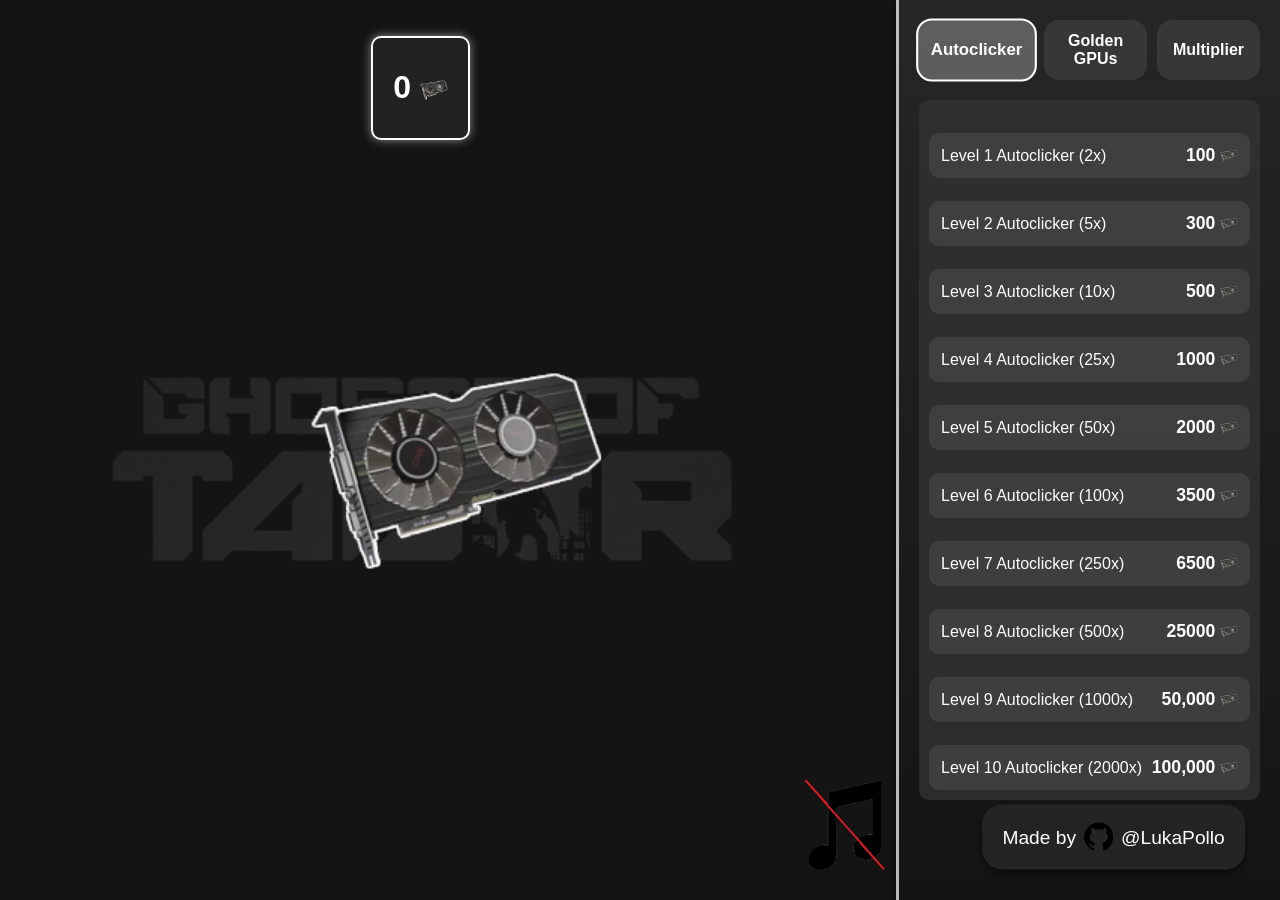
==== commit c5ba734a: "Fixed css not being linked with the website" ====
--- a/index.html
+++ b/index.html
@@ -1,6 +1,6 @@
 <!--
 
-// Version 0.4            May/20/2025 UPDATED ROADMAP
+// Version 0.4.1            Sept/28/2025 UPDATED DESC
 
 // This is a simple clicker game where you can buy upgrades to increase your score.
 // Features include:
@@ -17,6 +17,7 @@
 // - GPU images that fall from the clicker button
 // - Golden GPU that spawns randomly and gives bonus points
 // - Multiplier that increases points per click
+// - Trello roadmap introduction
 //
 //GHOSTS OF TABOR PARODY GAME
 
@@ -31,7 +32,7 @@
     <meta name="description" content="GPU Clicker Game - Click to earn GPUs and upgrade your autoclickers!">
     <meta name="keywords" content="GPU, Clicker Game, Autoclicker, Upgrade, Game">
     <meta name="author" content="Luka Podiashvili">
-    <link rel="stylesheet" href="style.css">
+    <link rel="stylesheet" href="mainPage.css">
     <link rel="shortcut icon" href="GPU.png" type="image/x-icon">
     <title>GPU Clicker</title>
 </head>
--- a/mainPage.css
+++ b/mainPage.css
@@ -0,0 +1,358 @@
+* {
+    user-select: none;
+    -webkit-user-select: none; /* safari */
+    -moz-user-select: none;    /* firefox */
+    -ms-user-select: none;     /* edge */
+  }
+
+
+body {
+    display: flex;
+    justify-content: flex-end;
+    align-items: center;
+    min-height: 100vh;
+    margin: 0;
+    background-color: rgba(20, 20, 20, 1);
+    font-family: 'Roboto', sans-serif;
+    overflow: hidden;
+}
+
+.main-content {
+    display: flex;
+    flex-direction: column;
+    justify-content: center;
+    align-items: center;
+    width: 75%;
+    position: relative;
+}
+
+.Web-background {
+    position: fixed;
+    top: 52%;
+    left: 33%;
+    width: 50%;
+    height: 70%;
+    background-image: url('Background\ GOT.png');
+    background-size: contain;
+    background-position: center;
+    background-repeat: no-repeat;
+    opacity: 0.1;
+    transform: translate(-50%, -50%);
+    z-index: -1;
+}
+
+.scoreboard {
+    position: fixed;
+    left: 29%;
+    top: 4%;
+    margin-bottom: 20px;
+    padding: 10px 20px;
+    background-color: rgba(40, 40, 40, 0.7);
+    border: 2px solid white;
+    color: white;
+    text-align: center;
+    border-radius: 10px;
+    box-shadow: 0 0 10px rgba(255, 255, 255, 0.5);
+    font-family: 'Open Sans', sans-serif;
+}
+
+#gpu {
+    height: 1.2rem;
+    vertical-align: middle;
+}
+
+
+@keyframes sway {
+    0% { transform: translateX(0); }
+    25% { transform: translateX(-5px); }
+    50% { transform: translateX(0); }
+    75% { transform: translateX(3px); }
+    100% { transform: translateX(0); }
+}
+
+@keyframes golden-sway {
+    0% { transform: translateX(0) rotate(0deg); }
+    25% { transform: translateX(-10px) rotate(-10deg); }
+    50% { transform: translateX(10px) rotate(10deg); }
+    75% { transform: translateX(-5px) rotate(-5deg); }
+    100% { transform: translateX(0) rotate(0deg); }
+}
+
+
+.golden-gpu {
+    position: absolute;
+    top: -50px; 
+    width: 60px;
+    height: auto;
+    z-index: 3;
+    animation: golden-sway 4s ease-in-out infinite, fall 8s linear; 
+    pointer-events: auto; 
+    cursor: pointer; 
+}
+
+@keyframes fall {
+    0% { top: -50px; opacity: 1; }
+    100% { top: 100vh; opacity: 0; }
+}
+
+.clicker-wrapper {
+    position: fixed;
+    left: 24%;
+    top: 41%;
+    width: 400px;
+    height: auto;
+    animation: sway 3s ease-in-out infinite;
+}
+
+#clicker {
+    width: 300px;
+    height: auto;
+    cursor: pointer;
+    transition: transform 0.12s cubic-bezier(.4,0,.2,1);
+}
+
+#clicker:hover {
+    transform: scale(0.94);
+}
+
+#clicker:active {
+    transform: scale(0.88);
+}
+
+#floating-numbers {
+    position: absolute;
+    top: 0;
+    left: 50%;
+    transform: translateX(-50%);
+    pointer-events: none;
+}
+
+.falling-gpu {
+    position: absolute;
+    width: 50px;
+    height: auto;
+    z-index: 2;
+    transition: top 1s ease-out, opacity 1s ease-out;
+}
+
+.sidebar {
+    width: 30%;
+    height: 100%;
+    background: linear-gradient(180deg, rgba(40, 40, 40, 0.9) 0%, rgba(20, 20, 20, 0.9) 100%);
+    border-left: 3px solid rgba(255, 255, 255, 0.7);
+    box-shadow: 0 4px 10px rgba(0, 0, 0, 0.7);
+    padding: 20px;
+    position: fixed;
+    right: 0;
+    top: 0;
+    overflow-y: auto;
+    overflow-x: hidden;
+    box-sizing: border-box;
+    font-family: 'Open Sans', sans-serif;
+}
+
+.tabs {
+    display: flex;
+    flex-direction: row; 
+    gap: 10px;
+    margin-bottom: 20px;
+    justify-content: center; 
+}
+
+
+.tab {
+    flex: 1; 
+    background-color: rgba(60, 60, 60, 0.8);
+    color: white;
+    border: none;
+    border-radius: 15px;
+    padding: 12px;
+    cursor: pointer;
+    transition: all 0.3s ease;
+    display: flex;
+    align-items: center;
+    justify-content: center;
+    font-weight: bold;
+    text-align: center;
+}
+
+.tab:hover {
+    background-color: rgba(80, 80, 80, 0.9);
+    box-shadow: 0 4px 6px rgba(0, 0, 0, 0.5);
+}
+
+.tab.active {
+    background-color: rgba(100, 100, 100, 0.9);
+    border: 2px solid white;
+    transform: scale(1.05);
+}
+
+
+.tab-content {
+    padding: 10px;
+    background-color: rgba(50, 50, 50, 0.8);
+    border-radius: 10px;
+    overflow-y: auto;
+}
+
+.tab-content h2 {
+    color: white;
+    margin: 10px 0;
+    font-size: 1.2em;
+    font-family: 'Open Sans', sans-serif;
+}
+
+
+.item-row {
+    display: flex;
+    justify-content: space-between;
+    align-items: center;
+    padding: 12px;
+    margin-top: 23px;
+    background-color: rgba(70, 70, 70, 0.7);
+    border-radius: 10px;
+    transition: background-color 0.3s ease, box-shadow 0.3s ease;
+    position: relative;
+    overflow: hidden;
+    cursor: pointer; 
+}
+
+.item-row span{
+    color: white;
+}
+
+.item-row.purchased::before {
+    content: "";
+    position: absolute;
+    top: 0;
+    left: 0;
+    width: 100%;
+    height: 100%;
+    background-color: rgba(0, 0, 0, 0.7);
+    z-index: 1;
+    border-radius: 10px;
+    border: 1px solid rgba(60, 60, 60, 0.6);
+}
+
+.item-row.purchased::before .price {
+    color: #999;
+    z-index: 2;
+}
+
+.item-row.purchased::after {
+    content: "BOUGHT";
+    color: red;
+    font-weight: bold;
+    font-size: 1.2em;
+    position: absolute;
+    top: 50%;
+    left: 50%;
+    transform: translate(-50%, -50%);
+    background: rgba(0, 0, 0, 0.01);
+    padding: 5px 10px;
+    z-index: 3;
+    text-align: center;
+    width: 100;
+    height: 100%;
+    display: flex;
+    align-items: center;
+    justify-content: center;
+}
+
+.item-row.out-of-stock {
+    opacity: 0.5;
+    pointer-events: none;
+    color: gray;
+}
+
+.item-row.out-of-stock .price {
+    color: red;
+    font-weight: bold;
+}
+
+.item-row .price {
+    color: white;
+    font-weight: bold;
+    font-size: 1.1em;
+    display: flex;
+    align-items: center;
+    position: relative;
+}
+
+.item-row .price img {
+    width: 1em;
+    height: auto;
+    margin-left: 5px;
+}
+
+.empty-message {
+    color: white;
+    text-align: center;
+    font-size: 1.2em;
+    margin-top: 150%;
+    font-weight: bold;
+    font-family: 'Open Sans', sans-serif;
+}
+
+.empty-message span {
+    position: fixed;
+    top: 50%;
+    left: 80%;
+}
+
+.credits {
+    position: fixed; 
+    bottom: 7%; 
+    right: 13%; 
+    display: flex; 
+    justify-content: center; 
+    align-items: center; 
+    gap: 10px; 
+    background: rgba(40, 40, 40, 0.8); 
+    padding: 15px 20px;
+    border-radius: 20px; 
+    box-shadow: 0 4px 6px rgba(0, 0, 0, 0.5); 
+    transform: translate(50%, 50%);
+}
+
+#github-link {
+    display: flex; 
+    align-items: center; 
+    text-decoration: none; 
+    color: white; 
+    font-family: 'Inter', sans-serif; 
+    font-size: 1.2em; 
+}
+
+/* .Cairo-image {
+    position: fixed;
+    bottom: 0;
+    left: 0;
+}
+
+/*Easter egg to be added */
+
+/*
+.Cairo-image img{
+    width: 150px
+    ;
+} */
+
+
+#audioToggler {
+    position: fixed;
+    left: 66%;
+    bottom: 30px;
+    transform: translateX(-50%);
+    width: 80px;
+    height: 90px;
+    cursor: pointer;
+    z-index: 100;
+}
+#audioToggler:hover {
+    transform: translateX(-50%) scale(0.93);
+}
+#audioToggler.active,
+#audioToggler.clicked {
+    transform: translateX(-50%) scale(0.88);
+}
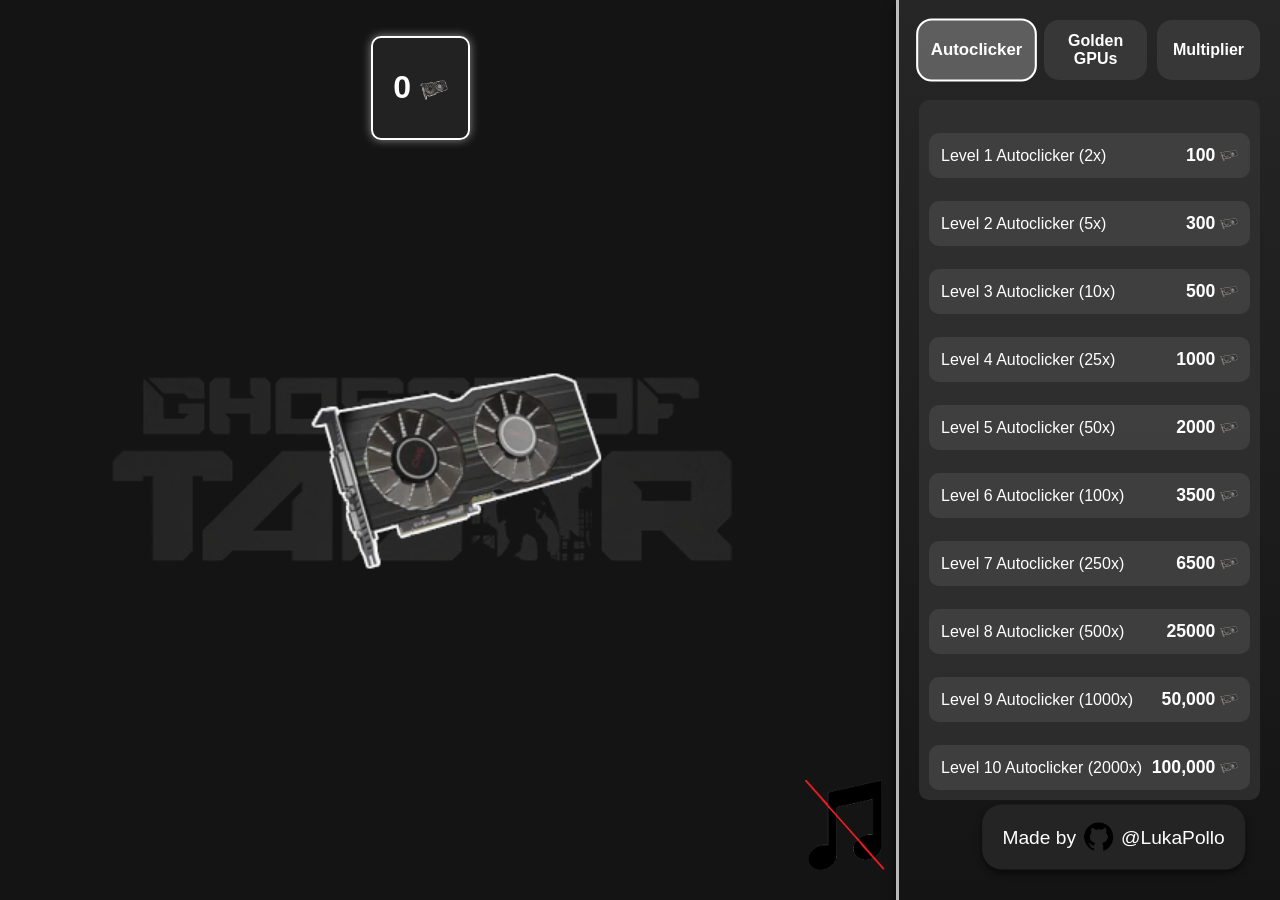
==== commit 43baccdd: "Attempt 2 at fixing css bug" ====
--- a/index.html
+++ b/index.html
@@ -32,7 +32,7 @@
     <meta name="description" content="GPU Clicker Game - Click to earn GPUs and upgrade your autoclickers!">
     <meta name="keywords" content="GPU, Clicker Game, Autoclicker, Upgrade, Game">
     <meta name="author" content="Luka Podiashvili">
-    <link rel="stylesheet" href="mainPage.css">
+    <link rel="stylesheet" href="style.css">
     <link rel="shortcut icon" href="GPU.png" type="image/x-icon">
     <title>GPU Clicker</title>
 </head>
--- a/style.css
+++ b/style.css
@@ -0,0 +1,358 @@
+* {
+    user-select: none;
+    -webkit-user-select: none; /* safari */
+    -moz-user-select: none;    /* firefox */
+    -ms-user-select: none;     /* edge */
+  }
+
+
+body {
+    display: flex;
+    justify-content: flex-end;
+    align-items: center;
+    min-height: 100vh;
+    margin: 0;
+    background-color: rgba(20, 20, 20, 1);
+    font-family: 'Roboto', sans-serif;
+    overflow: hidden;
+}
+
+.main-content {
+    display: flex;
+    flex-direction: column;
+    justify-content: center;
+    align-items: center;
+    width: 75%;
+    position: relative;
+}
+
+.Web-background {
+    position: fixed;
+    top: 52%;
+    left: 33%;
+    width: 50%;
+    height: 70%;
+    background-image: url('Background\ GOT.png');
+    background-size: contain;
+    background-position: center;
+    background-repeat: no-repeat;
+    opacity: 0.1;
+    transform: translate(-50%, -50%);
+    z-index: -1;
+}
+
+.scoreboard {
+    position: fixed;
+    left: 29%;
+    top: 4%;
+    margin-bottom: 20px;
+    padding: 10px 20px;
+    background-color: rgba(40, 40, 40, 0.7);
+    border: 2px solid white;
+    color: white;
+    text-align: center;
+    border-radius: 10px;
+    box-shadow: 0 0 10px rgba(255, 255, 255, 0.5);
+    font-family: 'Open Sans', sans-serif;
+}
+
+#gpu {
+    height: 1.2rem;
+    vertical-align: middle;
+}
+
+
+@keyframes sway {
+    0% { transform: translateX(0); }
+    25% { transform: translateX(-5px); }
+    50% { transform: translateX(0); }
+    75% { transform: translateX(3px); }
+    100% { transform: translateX(0); }
+}
+
+@keyframes golden-sway {
+    0% { transform: translateX(0) rotate(0deg); }
+    25% { transform: translateX(-10px) rotate(-10deg); }
+    50% { transform: translateX(10px) rotate(10deg); }
+    75% { transform: translateX(-5px) rotate(-5deg); }
+    100% { transform: translateX(0) rotate(0deg); }
+}
+
+
+.golden-gpu {
+    position: absolute;
+    top: -50px; 
+    width: 60px;
+    height: auto;
+    z-index: 3;
+    animation: golden-sway 4s ease-in-out infinite, fall 8s linear; 
+    pointer-events: auto; 
+    cursor: pointer; 
+}
+
+@keyframes fall {
+    0% { top: -50px; opacity: 1; }
+    100% { top: 100vh; opacity: 0; }
+}
+
+.clicker-wrapper {
+    position: fixed;
+    left: 24%;
+    top: 41%;
+    width: 400px;
+    height: auto;
+    animation: sway 3s ease-in-out infinite;
+}
+
+#clicker {
+    width: 300px;
+    height: auto;
+    cursor: pointer;
+    transition: transform 0.12s cubic-bezier(.4,0,.2,1);
+}
+
+#clicker:hover {
+    transform: scale(0.94);
+}
+
+#clicker:active {
+    transform: scale(0.88);
+}
+
+#floating-numbers {
+    position: absolute;
+    top: 0;
+    left: 50%;
+    transform: translateX(-50%);
+    pointer-events: none;
+}
+
+.falling-gpu {
+    position: absolute;
+    width: 50px;
+    height: auto;
+    z-index: 2;
+    transition: top 1s ease-out, opacity 1s ease-out;
+}
+
+.sidebar {
+    width: 30%;
+    height: 100%;
+    background: linear-gradient(180deg, rgba(40, 40, 40, 0.9) 0%, rgba(20, 20, 20, 0.9) 100%);
+    border-left: 3px solid rgba(255, 255, 255, 0.7);
+    box-shadow: 0 4px 10px rgba(0, 0, 0, 0.7);
+    padding: 20px;
+    position: fixed;
+    right: 0;
+    top: 0;
+    overflow-y: auto;
+    overflow-x: hidden;
+    box-sizing: border-box;
+    font-family: 'Open Sans', sans-serif;
+}
+
+.tabs {
+    display: flex;
+    flex-direction: row; 
+    gap: 10px;
+    margin-bottom: 20px;
+    justify-content: center; 
+}
+
+
+.tab {
+    flex: 1; 
+    background-color: rgba(60, 60, 60, 0.8);
+    color: white;
+    border: none;
+    border-radius: 15px;
+    padding: 12px;
+    cursor: pointer;
+    transition: all 0.3s ease;
+    display: flex;
+    align-items: center;
+    justify-content: center;
+    font-weight: bold;
+    text-align: center;
+}
+
+.tab:hover {
+    background-color: rgba(80, 80, 80, 0.9);
+    box-shadow: 0 4px 6px rgba(0, 0, 0, 0.5);
+}
+
+.tab.active {
+    background-color: rgba(100, 100, 100, 0.9);
+    border: 2px solid white;
+    transform: scale(1.05);
+}
+
+
+.tab-content {
+    padding: 10px;
+    background-color: rgba(50, 50, 50, 0.8);
+    border-radius: 10px;
+    overflow-y: auto;
+}
+
+.tab-content h2 {
+    color: white;
+    margin: 10px 0;
+    font-size: 1.2em;
+    font-family: 'Open Sans', sans-serif;
+}
+
+
+.item-row {
+    display: flex;
+    justify-content: space-between;
+    align-items: center;
+    padding: 12px;
+    margin-top: 23px;
+    background-color: rgba(70, 70, 70, 0.7);
+    border-radius: 10px;
+    transition: background-color 0.3s ease, box-shadow 0.3s ease;
+    position: relative;
+    overflow: hidden;
+    cursor: pointer; 
+}
+
+.item-row span{
+    color: white;
+}
+
+.item-row.purchased::before {
+    content: "";
+    position: absolute;
+    top: 0;
+    left: 0;
+    width: 100%;
+    height: 100%;
+    background-color: rgba(0, 0, 0, 0.7);
+    z-index: 1;
+    border-radius: 10px;
+    border: 1px solid rgba(60, 60, 60, 0.6);
+}
+
+.item-row.purchased::before .price {
+    color: #999;
+    z-index: 2;
+}
+
+.item-row.purchased::after {
+    content: "BOUGHT";
+    color: red;
+    font-weight: bold;
+    font-size: 1.2em;
+    position: absolute;
+    top: 50%;
+    left: 50%;
+    transform: translate(-50%, -50%);
+    background: rgba(0, 0, 0, 0.01);
+    padding: 5px 10px;
+    z-index: 3;
+    text-align: center;
+    width: 100;
+    height: 100%;
+    display: flex;
+    align-items: center;
+    justify-content: center;
+}
+
+.item-row.out-of-stock {
+    opacity: 0.5;
+    pointer-events: none;
+    color: gray;
+}
+
+.item-row.out-of-stock .price {
+    color: red;
+    font-weight: bold;
+}
+
+.item-row .price {
+    color: white;
+    font-weight: bold;
+    font-size: 1.1em;
+    display: flex;
+    align-items: center;
+    position: relative;
+}
+
+.item-row .price img {
+    width: 1em;
+    height: auto;
+    margin-left: 5px;
+}
+
+.empty-message {
+    color: white;
+    text-align: center;
+    font-size: 1.2em;
+    margin-top: 150%;
+    font-weight: bold;
+    font-family: 'Open Sans', sans-serif;
+}
+
+.empty-message span {
+    position: fixed;
+    top: 50%;
+    left: 80%;
+}
+
+.credits {
+    position: fixed; 
+    bottom: 7%; 
+    right: 13%; 
+    display: flex; 
+    justify-content: center; 
+    align-items: center; 
+    gap: 10px; 
+    background: rgba(40, 40, 40, 0.8); 
+    padding: 15px 20px;
+    border-radius: 20px; 
+    box-shadow: 0 4px 6px rgba(0, 0, 0, 0.5); 
+    transform: translate(50%, 50%);
+}
+
+#github-link {
+    display: flex; 
+    align-items: center; 
+    text-decoration: none; 
+    color: white; 
+    font-family: 'Inter', sans-serif; 
+    font-size: 1.2em; 
+}
+
+/* .Cairo-image {
+    position: fixed;
+    bottom: 0;
+    left: 0;
+}
+
+/*Easter egg to be added */
+
+/*
+.Cairo-image img{
+    width: 150px
+    ;
+} */
+
+
+#audioToggler {
+    position: fixed;
+    left: 66%;
+    bottom: 30px;
+    transform: translateX(-50%);
+    width: 80px;
+    height: 90px;
+    cursor: pointer;
+    z-index: 100;
+}
+#audioToggler:hover {
+    transform: translateX(-50%) scale(0.93);
+}
+#audioToggler.active,
+#audioToggler.clicked {
+    transform: translateX(-50%) scale(0.88);
+}
